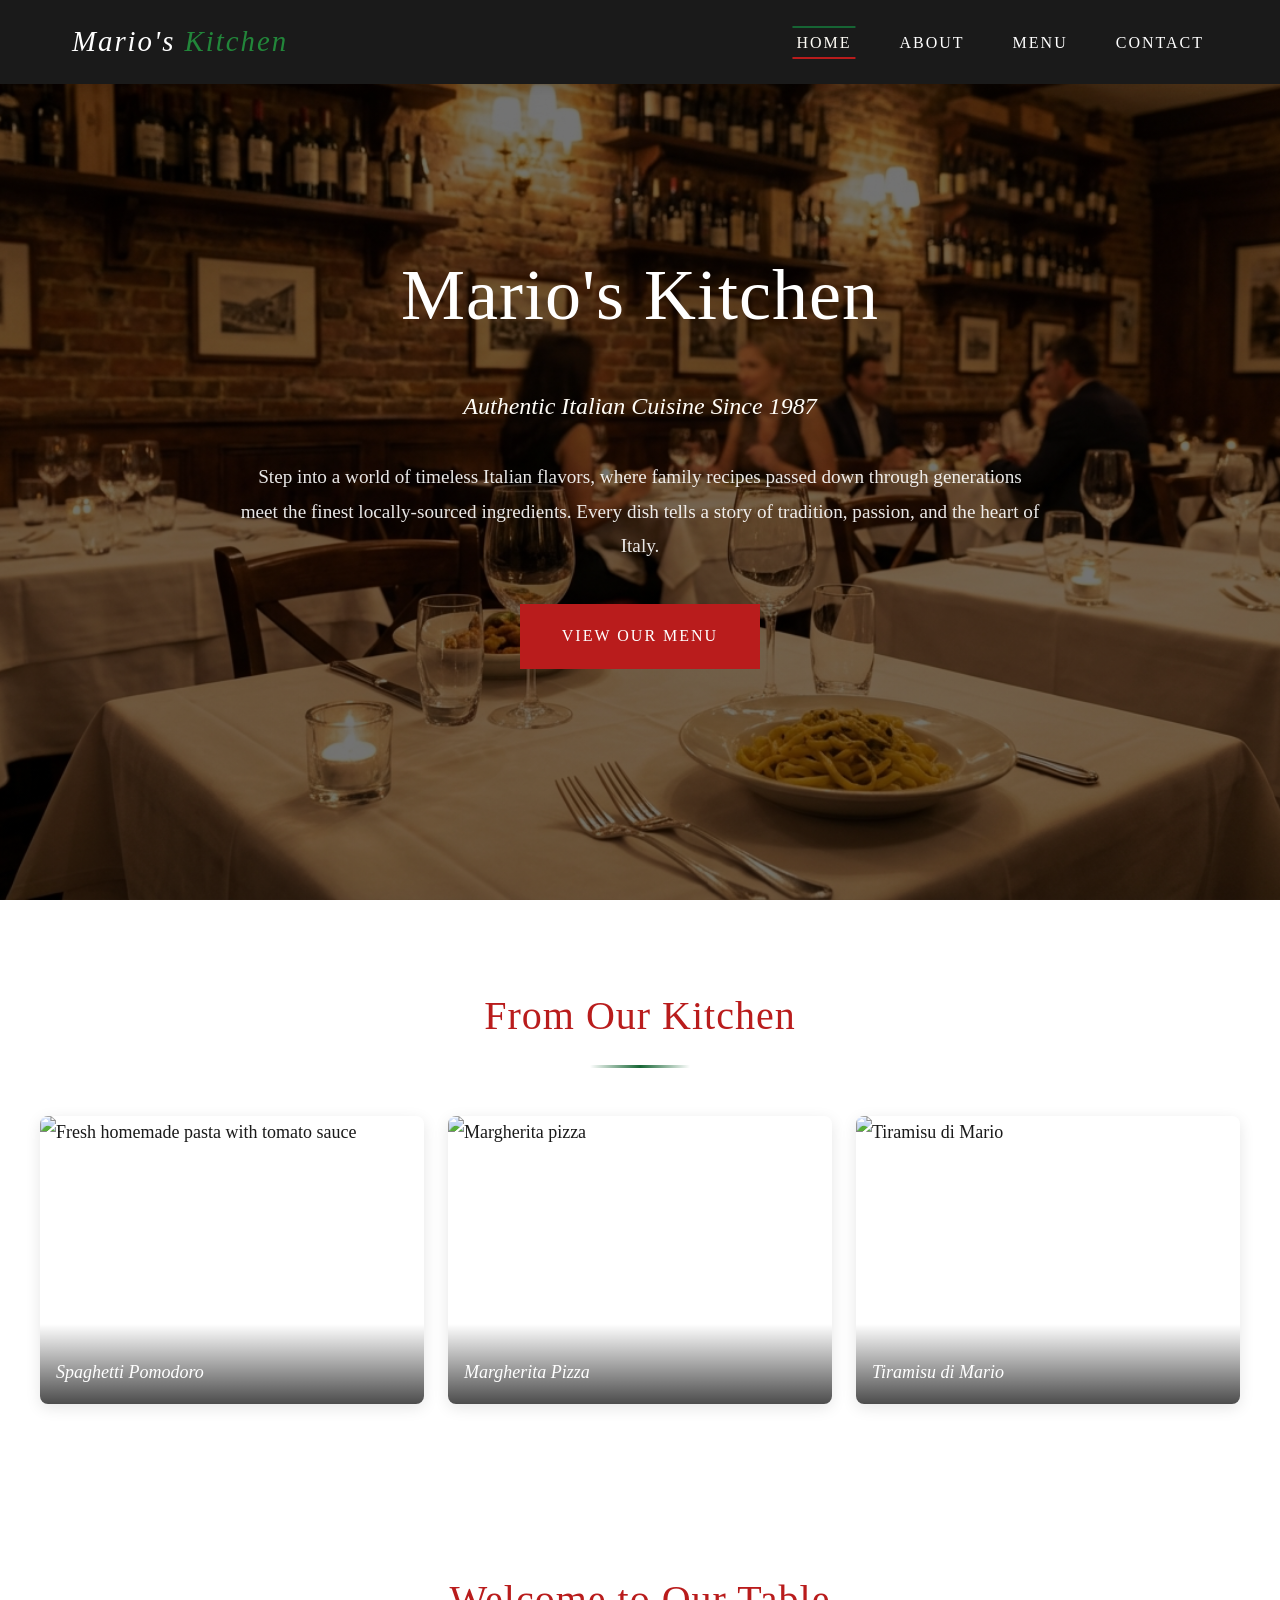
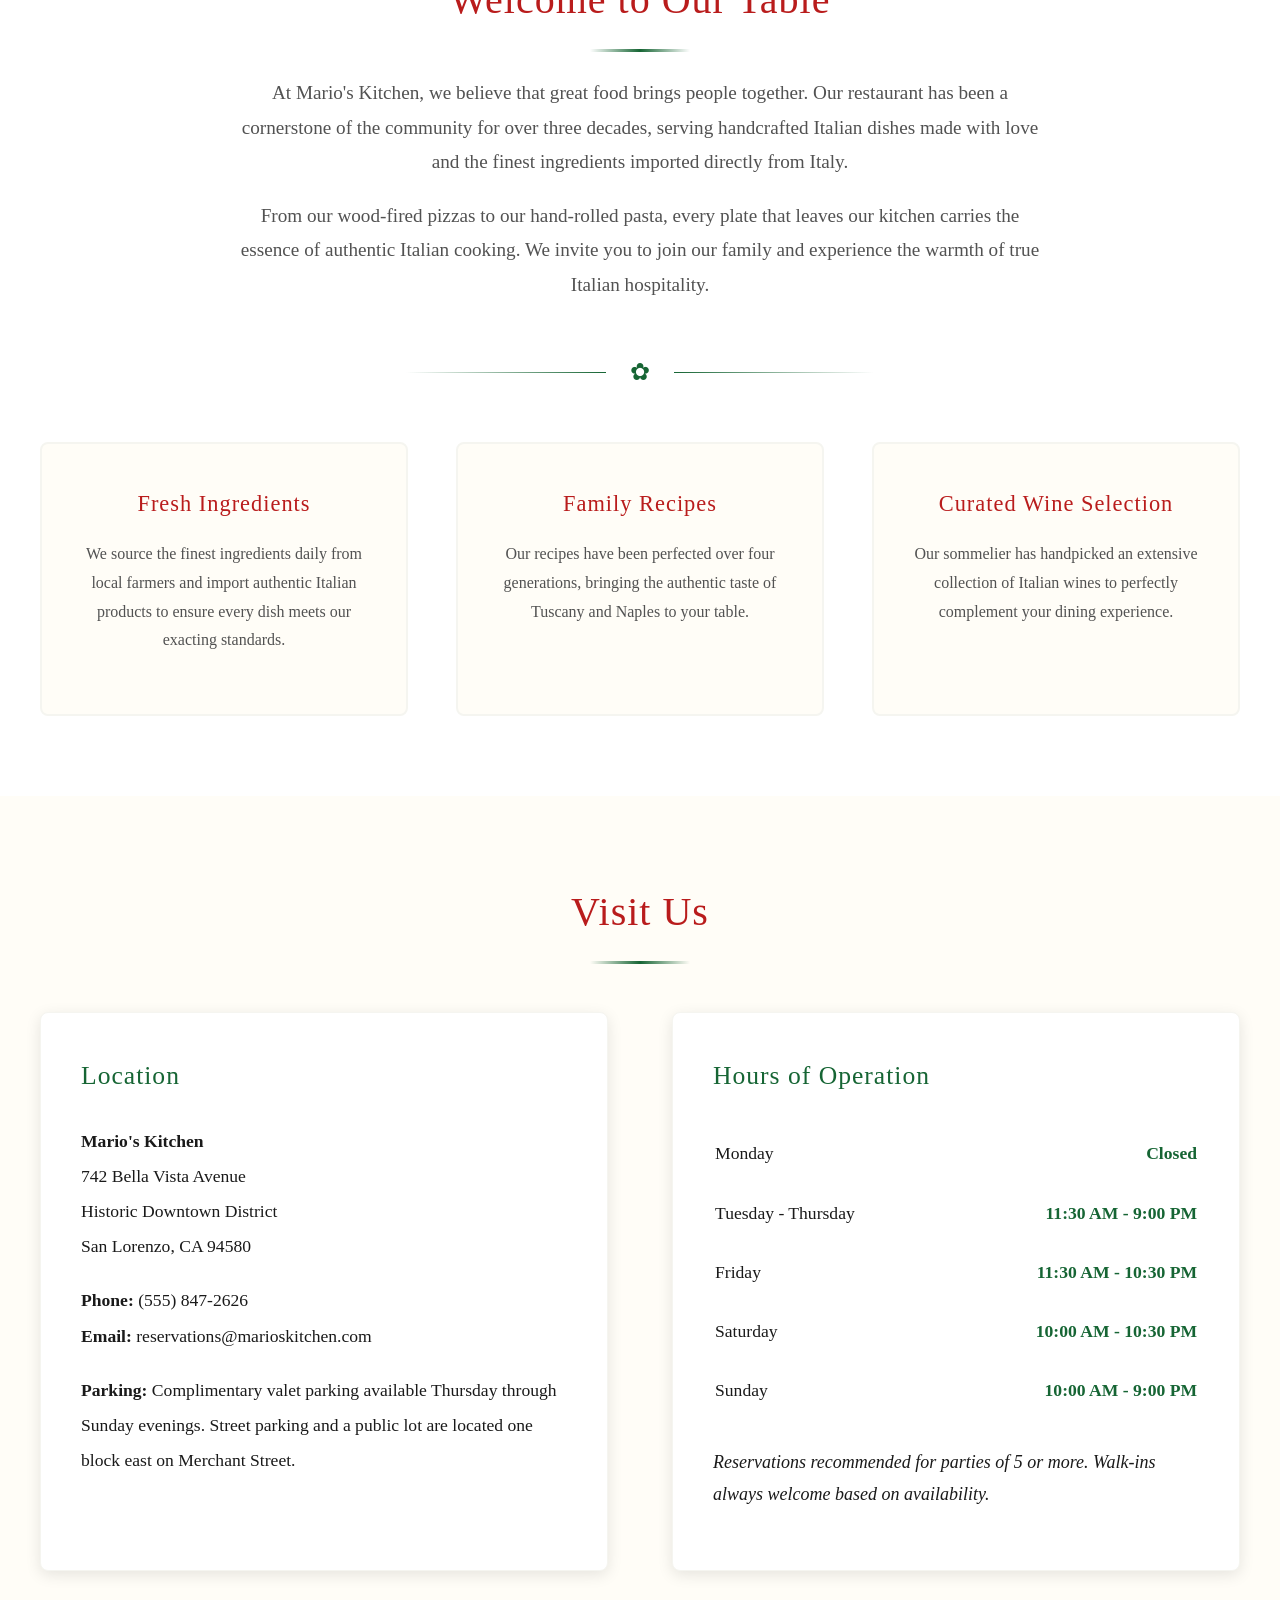
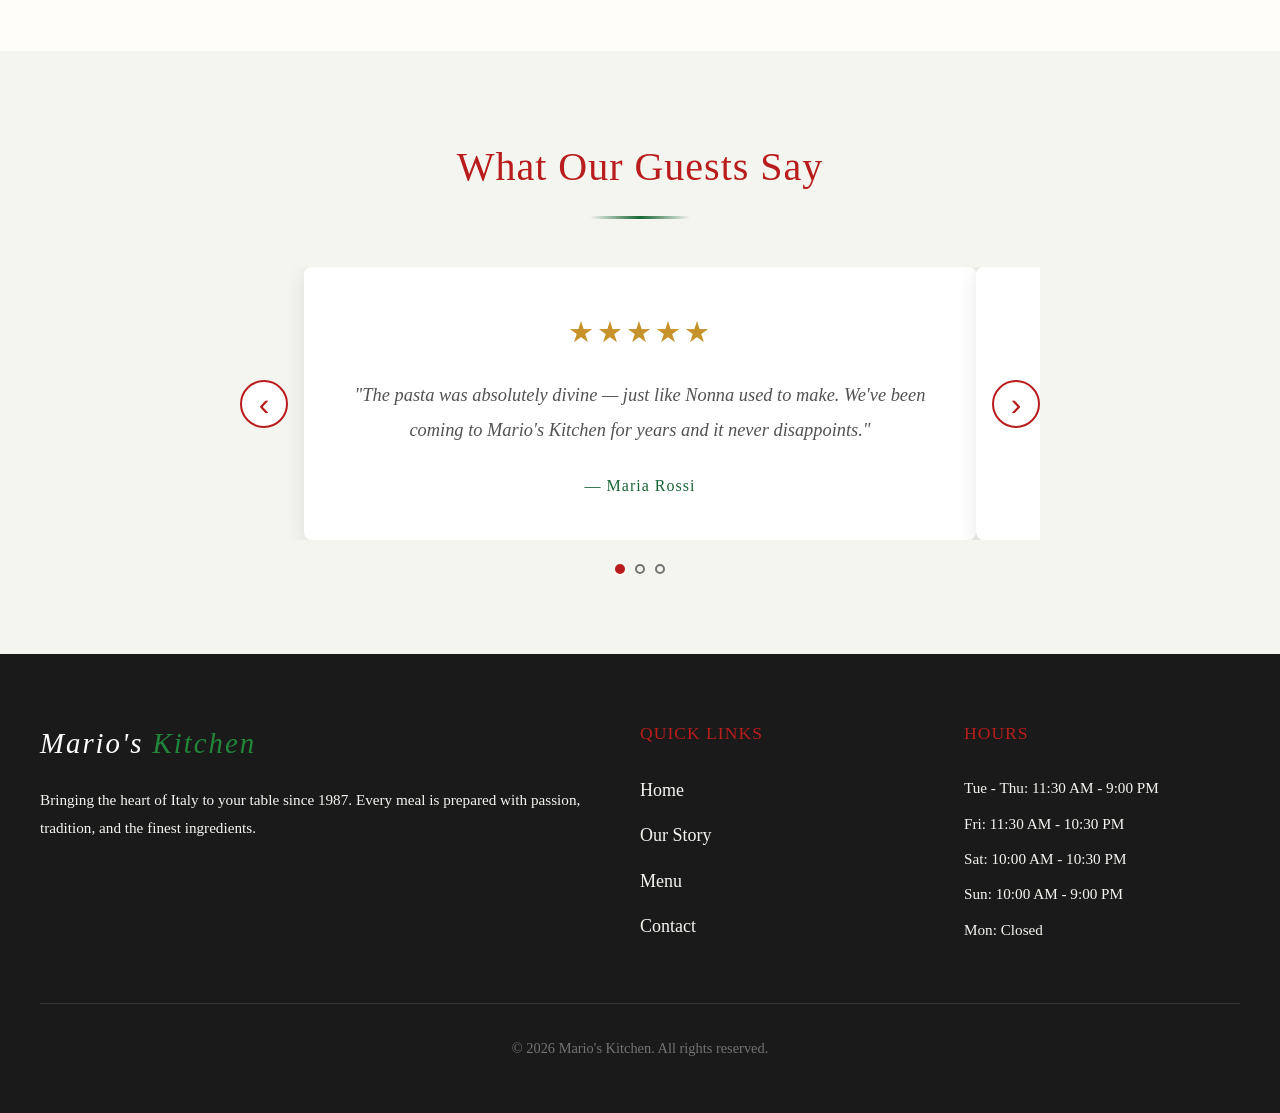
==== WeekThreeExerciseGeneratingImages-main/index.html @ 97a9eaee "Step 6: Auto-play carousel with pause on hover Adds a 5-second setInterval that advances the carouse" ====
<!DOCTYPE html>
<html lang="en">
<head>
    <meta charset="UTF-8">
    <meta name="viewport" content="width=device-width, initial-scale=1.0">
    <title>Mario's Kitchen | Traditional Italian Restaurant</title>
    <link rel="stylesheet" href="styles.css">
</head>
<body>
    <header>
        <nav>
            <a href="index.html" class="logo">Mario's <span>Kitchen</span></a>
            <ul class="nav-links">
                <li><a href="index.html" class="active">Home</a></li>
                <li><a href="about.html">About</a></li>
                <li><a href="menu.html">Menu</a></li>
                <li><a href="contact.html">Contact</a></li>
            </ul>
            <button class="mobile-menu-btn" aria-label="Toggle menu">
                <span></span>
                <span></span>
                <span></span>
            </button>
        </nav>
    </header>

    <main>
        <section class="hero">
            <div class="hero-content">
                <h1>Mario's Kitchen</h1>
                <p class="tagline">Authentic Italian Cuisine Since 1987</p>
                <p>Step into a world of timeless Italian flavors, where family recipes passed down through generations meet the finest locally-sourced ingredients. Every dish tells a story of tradition, passion, and the heart of Italy.</p>
                <a href="menu.html" class="btn">View Our Menu</a>
            </div>
        </section>

        <section class="food-gallery">
            <div class="container">
                <h2>From Our Kitchen</h2>
                <div class="gallery-grid">
                    <div class="gallery-item">
                        <img src="https://www.deliciousmagazine.co.uk/wp-content/uploads/2024/09/2024D117_ITALIANSEO_POMODORO_2_X-1-768x960.jpg" alt="Fresh homemade pasta with tomato sauce">
                        <div class="caption">Spaghetti Pomodoro</div>
                    </div>
                    <div class="gallery-item">
                        <img src="https://images.unsplash.com/photo-1574071318508-1cdbab80d002?w=600&h=450&fit=crop" alt="Margherita pizza">
                        <div class="caption">Margherita Pizza</div>
                    </div>
                    <div class="gallery-item">
                        <img src="https://bakewithzoha.com/wp-content/uploads/2025/06/tiramisu-featured.jpg" alt="Tiramisu di Mario">
                        <div class="caption">Tiramisu di Mario</div>
                    </div>
                </div>
            </div>
        </section>

        <section class="overview">
            <div class="container">
                <h2>Welcome to Our Table</h2>
                <div class="overview-content">
                    <p>At Mario's Kitchen, we believe that great food brings people together. Our restaurant has been a cornerstone of the community for over three decades, serving handcrafted Italian dishes made with love and the finest ingredients imported directly from Italy.</p>
                    <p>From our wood-fired pizzas to our hand-rolled pasta, every plate that leaves our kitchen carries the essence of authentic Italian cooking. We invite you to join our family and experience the warmth of true Italian hospitality.</p>
                </div>

                <div class="decorative-divider">
                    <span>&#10047;</span>
                </div>

                <div class="features">
                    <div class="feature">
                        <h3>Fresh Ingredients</h3>
                        <p>We source the finest ingredients daily from local farmers and import authentic Italian products to ensure every dish meets our exacting standards.</p>
                    </div>
                    <div class="feature">
                        <h3>Family Recipes</h3>
                        <p>Our recipes have been perfected over four generations, bringing the authentic taste of Tuscany and Naples to your table.</p>
                    </div>
                    <div class="feature">
                        <h3>Curated Wine Selection</h3>
                        <p>Our sommelier has handpicked an extensive collection of Italian wines to perfectly complement your dining experience.</p>
                    </div>
                </div>
            </div>
        </section>

        <section class="location-hours">
            <div class="container">
                <h2>Visit Us</h2>
                <div class="location-grid">
                    <div class="location-info">
                        <h3>Location</h3>
                        <p>
                            <strong>Mario's Kitchen</strong><br>
                            742 Bella Vista Avenue<br>
                            Historic Downtown District<br>
                            San Lorenzo, CA 94580
                        </p>
                        <p>
                            <strong>Phone:</strong> (555) 847-2626<br>
                            <strong>Email:</strong> reservations@marioskitchen.com
                        </p>
                        <p>
                            <strong>Parking:</strong> Complimentary valet parking available Thursday through Sunday evenings. Street parking and a public lot are located one block east on Merchant Street.
                        </p>
                    </div>
                    <div class="hours-info">
                        <h3>Hours of Operation</h3>
                        <table class="hours-table">
                            <tr>
                                <td>Monday</td>
                                <td>Closed</td>
                            </tr>
                            <tr>
                                <td>Tuesday - Thursday</td>
                                <td>11:30 AM - 9:00 PM</td>
                            </tr>
                            <tr>
                                <td>Friday</td>
                                <td>11:30 AM - 10:30 PM</td>
                            </tr>
                            <tr>
                                <td>Saturday</td>
                                <td>10:00 AM - 10:30 PM</td>
                            </tr>
                            <tr>
                                <td>Sunday</td>
                                <td>10:00 AM - 9:00 PM</td>
                            </tr>
                        </table>
                        <p style="margin-top: 1.5rem; font-style: italic;">Reservations recommended for parties of 5 or more. Walk-ins always welcome based on availability.</p>
                    </div>
                </div>
            </div>
        </section>

        <section class="customer-reviews">
            <div class="container">
                <h2>What Our Guests Say</h2>

                <div class="reviews-carousel">
                    <div class="carousel-stage">
                        <div class="carousel-track">
                            <div class="review-card">
                                <div class="review-stars" aria-label="5 out of 5 stars">★★★★★</div>
                                <blockquote class="review-text">"The pasta was absolutely divine — just like Nonna used to make. We've been coming to Mario's Kitchen for years and it never disappoints."</blockquote>
                                <p class="reviewer-name">— Maria Rossi</p>
                            </div>
                            <div class="review-card">
                                <div class="review-stars" aria-label="4 out of 5 stars">★★★★☆</div>
                                <blockquote class="review-text">"The wood-fired pizza is the best I've had outside of Naples. Crispy crust, fresh basil, and the sauce has just the right balance. We'll be back."</blockquote>
                                <p class="reviewer-name">— Giuseppe Ferraro</p>
                            </div>
                            <div class="review-card">
                                <div class="review-stars" aria-label="5 out of 5 stars">★★★★★</div>
                                <blockquote class="review-text">"From the warm bread to the tiramisu, every course was perfect. The staff treated us like family. This is what Italian dining should feel like."</blockquote>
                                <p class="reviewer-name">— Elena Marchetti</p>
                            </div>
                        </div>
                        <button class="carousel-btn carousel-btn--prev" aria-label="Previous review">&#8249;</button>
                        <button class="carousel-btn carousel-btn--next" aria-label="Next review">&#8250;</button>
                    </div>
                    <div class="carousel-dots">
                        <button class="dot dot--active" aria-label="Go to review 1"></button>
                        <button class="dot" aria-label="Go to review 2"></button>
                        <button class="dot" aria-label="Go to review 3"></button>
                    </div>
                </div>

                <!-- Review submission form will go here (Steps 7–9) -->
                <div class="reviews-form-placeholder"></div>
            </div>
        </section>
    </main>

    <footer>
        <div class="footer-content">
            <div class="footer-brand">
                <span class="logo">Mario's <span>Kitchen</span></span>
                <p>Bringing the heart of Italy to your table since 1987. Every meal is prepared with passion, tradition, and the finest ingredients.</p>
            </div>
            <div class="footer-links">
                <h4>Quick Links</h4>
                <ul>
                    <li><a href="index.html">Home</a></li>
                    <li><a href="about.html">Our Story</a></li>
                    <li><a href="menu.html">Menu</a></li>
                    <li><a href="contact.html">Contact</a></li>
                </ul>
            </div>
            <div class="footer-hours">
                <h4>Hours</h4>
                <p>Tue - Thu: 11:30 AM - 9:00 PM</p>
                <p>Fri: 11:30 AM - 10:30 PM</p>
                <p>Sat: 10:00 AM - 10:30 PM</p>
                <p>Sun: 10:00 AM - 9:00 PM</p>
                <p>Mon: Closed</p>
            </div>
        </div>
        <div class="footer-bottom">
            <p>&copy; 2026 Mario's Kitchen. All rights reserved.</p>
        </div>
    </footer>

    <script>
        document.querySelector('.mobile-menu-btn').addEventListener('click', function() {
            document.querySelector('.nav-links').classList.toggle('active');
        });

        // Carousel
        (function () {
            const track = document.querySelector('.carousel-track');
            const cards = track.querySelectorAll('.review-card');
            const dots  = document.querySelectorAll('.carousel-dots .dot');
            const total = cards.length;
            let current = 0;

            function goTo(index) {
                current = (index + total) % total;
                track.style.transform = `translateX(-${current * 100}%)`;
                dots.forEach(function (dot, i) {
                    dot.classList.toggle('dot--active', i === current);
                });
            }

            document.querySelector('.carousel-btn--prev').addEventListener('click', function () {
                goTo(current - 1);
            });

            document.querySelector('.carousel-btn--next').addEventListener('click', function () {
                goTo(current + 1);
            });

            dots.forEach(function (dot, i) {
                dot.addEventListener('click', function () { goTo(i); });
            });

            // Auto-play
            var INTERVAL_MS = 5000;
            var timer = setInterval(function () { goTo(current + 1); }, INTERVAL_MS);

            var stage = document.querySelector('.reviews-carousel');
            stage.addEventListener('mouseenter', function () {
                clearInterval(timer);
            });
            stage.addEventListener('mouseleave', function () {
                timer = setInterval(function () { goTo(current + 1); }, INTERVAL_MS);
            });
        }());
    </script>
</body>
</html>
---- WeekThreeExerciseGeneratingImages-main/styles.css ----
/* Mario's Kitchen - Classical Italian Restaurant Styles */

/* CSS Reset and Base Styles */
*, *::before, *::after {
    box-sizing: border-box;
    margin: 0;
    padding: 0;
}

:root {
    --red: #B91C1C;
    --red-dark: #991B1B;
    --green: #166534;
    --green-light: #22863a;
    --black: #1a1a1a;
    --white: #FFFFFF;
    --cream: #FFFDF7;
    --cream-dark: #F5F5F0;
    --gray: #525252;
    --gray-light: #737373;
    --shadow: rgba(0, 0, 0, 0.1);
}

html {
    scroll-behavior: smooth;
}

body {
    font-family: 'Georgia', 'Times New Roman', serif;
    background-color: var(--cream);
    color: var(--black);
    line-height: 1.8;
    font-size: 18px;
}

/* Typography */
h1, h2, h3, h4 {
    font-family: 'Palatino Linotype', 'Book Antiqua', Palatino, serif;
    color: var(--red);
    font-weight: normal;
    letter-spacing: 1px;
}

h1 {
    font-size: 3.5rem;
    margin-bottom: 1rem;
}

h2 {
    font-size: 2.5rem;
    margin-bottom: 1.5rem;
    text-align: center;
    position: relative;
    padding-bottom: 1rem;
}

h2::after {
    content: '';
    position: absolute;
    bottom: 0;
    left: 50%;
    transform: translateX(-50%);
    width: 100px;
    height: 3px;
    background: linear-gradient(90deg, transparent, var(--green), transparent);
}

h3 {
    font-size: 1.8rem;
    margin-bottom: 1rem;
    color: var(--green);
}

p {
    margin-bottom: 1.2rem;
}

a {
    color: var(--red);
    text-decoration: none;
    transition: color 0.3s ease;
}

a:hover {
    color: var(--green);
}

/* Navigation */
header {
    background: var(--black);
    padding: 0;
    position: fixed;
    width: 100%;
    top: 0;
    z-index: 1000;
    box-shadow: 0 2px 15px var(--shadow);
}

nav {
    max-width: 1200px;
    margin: 0 auto;
    display: flex;
    justify-content: space-between;
    align-items: center;
    padding: 1rem 2rem;
}

.logo {
    font-family: 'Palatino Linotype', 'Book Antiqua', Palatino, serif;
    font-size: 1.8rem;
    color: var(--white);
    font-style: italic;
    letter-spacing: 2px;
    transition: color 0.3s ease;
}

.logo span {
    color: var(--green-light);
    transition: color 0.3s ease;
}

.logo:hover,
.logo:hover span {
    color: var(--red);
}

.nav-links {
    display: flex;
    list-style: none;
    gap: 2.5rem;
}

.nav-links a {
    color: var(--white);
    font-size: 1rem;
    text-transform: uppercase;
    letter-spacing: 2px;
    padding: 0.5rem 0.25rem;
    position: relative;
    transition: color 0.3s ease, transform 0.3s ease, letter-spacing 0.3s ease;
}

.nav-links a::before {
    content: '';
    position: absolute;
    top: 0;
    left: 50%;
    transform: translateX(-50%);
    width: 0;
    height: 2px;
    background-color: var(--green);
    transition: width 0.3s ease;
}

.nav-links a::after {
    content: '';
    position: absolute;
    bottom: 0;
    left: 50%;
    transform: translateX(-50%);
    width: 0;
    height: 2px;
    background-color: var(--red);
    transition: width 0.3s ease;
}

.nav-links a:hover::before,
.nav-links a.active::before {
    width: 100%;
}

.nav-links a:hover::after,
.nav-links a.active::after {
    width: 100%;
}

.nav-links a:hover {
    color: var(--cream);
    transform: translateY(-2px);
    letter-spacing: 3px;
}

.nav-links a.active {
    color: var(--cream);
}

/* Mobile Navigation */
.mobile-menu-btn {
    display: none;
    background: none;
    border: none;
    cursor: pointer;
    padding: 0.5rem;
}

.mobile-menu-btn span {
    display: block;
    width: 25px;
    height: 3px;
    background-color: var(--white);
    margin: 5px 0;
    transition: 0.3s;
}

/* Hero Section */
.hero {
    height: 100vh;
    min-height: 600px;
    background: linear-gradient(rgba(0, 0, 0, 0.55), rgba(0, 0, 0, 0.55)), url('images/hero-banner.png') center/cover no-repeat;
    display: flex;
    align-items: center;
    justify-content: center;
    text-align: center;
    color: #fff;
    padding: 0 2rem;
    margin-top: 0;
}

.hero-content {
    max-width: 800px;
}

.hero h1 {
    color: #fff;
    font-size: 4.5rem;
    margin-bottom: 1.5rem;
}

.hero .tagline {
    font-size: 1.5rem;
    font-style: italic;
    color: var(--cream);
    margin-bottom: 2rem;
}

.hero p {
    font-size: 1.2rem;
    margin-bottom: 2.5rem;
    color: rgba(255, 255, 255, 0.9);
}

/* Page Header (for non-home pages) */
.page-header {
    background: var(--cream);
    padding: 10rem 2rem 5rem;
    text-align: center;
    color: var(--black);
    border-bottom: 3px solid var(--cream-dark);
}

.page-header h1 {
    color: var(--red);
    font-size: 3.5rem;
    margin-bottom: 1rem;
}

.page-header p {
    font-size: 1.3rem;
    font-style: italic;
    color: var(--green);
}

/* Buttons */
.btn {
    display: inline-block;
    padding: 1rem 2.5rem;
    font-family: 'Georgia', serif;
    font-size: 1rem;
    text-transform: uppercase;
    letter-spacing: 2px;
    border: 2px solid var(--red);
    background-color: var(--red);
    color: var(--white);
    cursor: pointer;
    transition: all 0.3s ease;
}

.btn:hover {
    background-color: var(--red-dark);
    border-color: var(--red-dark);
    color: var(--white);
}

.btn-outline {
    background-color: transparent;
    color: var(--white);
    border-color: var(--white);
}

.btn-outline:hover {
    background-color: var(--white);
    color: var(--black);
}

/* Sections */
section {
    padding: 5rem 2rem;
}

.container {
    max-width: 1200px;
    margin: 0 auto;
}

/* Overview Section */
.overview {
    background-color: var(--white);
    text-align: center;
}

.overview-content {
    max-width: 800px;
    margin: 0 auto;
}

.overview p {
    font-size: 1.2rem;
    color: var(--gray);
}

.decorative-divider {
    display: flex;
    align-items: center;
    justify-content: center;
    margin: 3rem 0;
}

.decorative-divider::before,
.decorative-divider::after {
    content: '';
    flex: 1;
    max-width: 200px;
    height: 1px;
    background: linear-gradient(90deg, transparent, var(--green));
}

.decorative-divider::after {
    background: linear-gradient(90deg, var(--green), transparent);
}

.decorative-divider span {
    padding: 0 1.5rem;
    color: var(--green);
    font-size: 1.5rem;
}

/* Features Grid */
.features {
    display: grid;
    grid-template-columns: repeat(3, 1fr);
    gap: 3rem;
    margin-top: 3rem;
}

.feature {
    text-align: center;
    padding: 2.5rem 2rem;
    background: var(--cream);
    border-radius: 8px;
    border: 2px solid var(--cream-dark);
}

.feature h3 {
    margin-bottom: 1rem;
    font-size: 1.4rem;
    color: var(--red);
}

.feature p {
    color: var(--gray);
    font-size: 1rem;
}

/* Location & Hours Section */
.location-hours {
    background: var(--cream);
    color: var(--black);
}

.location-hours h2 {
    color: var(--red);
}

.location-hours h2::after {
    background: linear-gradient(90deg, transparent, var(--green), transparent);
}

.location-grid {
    display: grid;
    grid-template-columns: 1fr 1fr;
    gap: 4rem;
    margin-top: 3rem;
}

.location-info, .hours-info {
    background: var(--white);
    padding: 2.5rem;
    border-radius: 8px;
    color: var(--black);
    border: 1px solid var(--cream-dark);
    box-shadow: 0 4px 15px var(--shadow);
}

.location-info h3, .hours-info h3 {
    color: var(--green);
    margin-bottom: 1.5rem;
    font-size: 1.6rem;
}

.location-info p {
    font-size: 1.1rem;
    line-height: 2;
    color: var(--black);
}

.hours-table {
    width: 100%;
}

.hours-table tr {
    border-bottom: 1px solid var(--cream-dark);
}

.hours-table td {
    padding: 0.8rem 0;
    font-size: 1.1rem;
    color: var(--black);
}

.hours-table td:last-child {
    text-align: right;
    color: var(--green);
    font-weight: bold;
}

/* Customer Reviews Section */
.customer-reviews {
    background-color: var(--cream-dark);
}

/* Review Card */
.review-card {
    background: var(--white);
    border-radius: 8px;
    box-shadow: 0 4px 20px var(--shadow);
    padding: 2.5rem 3rem;
    text-align: center;
    flex: 0 0 100%;
}

.review-stars {
    font-size: 1.8rem;
    color: #C8922A;
    letter-spacing: 3px;
    margin-bottom: 1.2rem;
}

.review-text {
    font-family: 'Georgia', serif;
    font-size: 1.15rem;
    font-style: italic;
    color: var(--gray);
    line-height: 1.9;
    margin: 0 0 1.5rem;
}

.reviewer-name {
    font-family: 'Palatino Linotype', 'Book Antiqua', Palatino, serif;
    font-size: 1rem;
    color: var(--green);
    letter-spacing: 1px;
    margin-bottom: 0;
}

/* Reviews Carousel */
.reviews-carousel {
    max-width: 800px;
    margin: 3rem auto 0;
}

.carousel-stage {
    position: relative;
    padding: 0 4rem;
    overflow: hidden;
}

.carousel-track {
    display: flex;
    transition: transform 0.4s ease;
}

.carousel-btn {
    position: absolute;
    top: 50%;
    transform: translateY(-50%);
    background: var(--white);
    border: 2px solid var(--red);
    color: var(--red);
    font-size: 2rem;
    width: 3rem;
    height: 3rem;
    border-radius: 50%;
    cursor: pointer;
    display: flex;
    align-items: center;
    justify-content: center;
    transition: background-color 0.3s ease, color 0.3s ease;
    padding: 0;
    line-height: 1;
}

.carousel-btn:hover {
    background-color: var(--red);
    color: var(--white);
}

.carousel-btn--prev { left: 0; }
.carousel-btn--next { right: 0; }

.carousel-dots {
    display: flex;
    justify-content: center;
    gap: 0.6rem;
    margin-top: 1.5rem;
}

.dot {
    appearance: none;
    -webkit-appearance: none;
    width: 10px;
    height: 10px;
    border-radius: 50%;
    background: var(--cream-dark);
    border: 2px solid var(--gray-light);
    cursor: pointer;
    transition: background-color 0.3s ease, border-color 0.3s ease;
    padding: 0;
}

.dot--active {
    background-color: var(--red);
    border-color: var(--red);
}

/* About Page Styles */
.story-section {
    background-color: var(--white);
}

.story-content {
    display: grid;
    grid-template-columns: 1fr 1fr;
    gap: 4rem;
    align-items: center;
}

.story-text p {
    font-size: 1.1rem;
    color: var(--gray);
    text-align: justify;
}

.story-text p:first-of-type::first-letter {
    font-size: 4rem;
    float: left;
    line-height: 1;
    padding-right: 0.5rem;
    color: var(--red);
    font-family: 'Palatino Linotype', serif;
}

.story-image {
    height: 400px;
    border-radius: 8px;
    overflow: hidden;
    box-shadow: 0 4px 20px var(--shadow);
}

.story-image img {
    width: 100%;
    height: 100%;
    object-fit: cover;
}

/* Values Section */
.values-section {
    background-color: var(--cream);
}

.values-grid {
    display: grid;
    grid-template-columns: repeat(3, 1fr);
    gap: 2.5rem;
    margin-top: 3rem;
}

.value-card {
    background: var(--white);
    padding: 2.5rem;
    text-align: center;
    border-radius: 8px;
    box-shadow: 0 5px 20px var(--shadow);
    transition: transform 0.3s ease;
}

.value-card:hover {
    transform: translateY(-10px);
}

.value-card h3 {
    color: var(--red);
    margin-bottom: 1rem;
}

.value-card p {
    color: var(--gray);
}

/* Menu Page Styles */
.menu-section {
    background-color: var(--white);
}

.menu-intro {
    text-align: center;
    max-width: 700px;
    margin: 0 auto 3rem;
    font-size: 1.1rem;
    color: var(--gray);
    font-style: italic;
}

.menu-category {
    margin-bottom: 4rem;
}

.menu-category h3 {
    text-align: center;
    color: var(--red);
    font-size: 2rem;
    margin-bottom: 2rem;
    text-transform: uppercase;
    letter-spacing: 3px;
}

.menu-items {
    max-width: 800px;
    margin: 0 auto;
}

.menu-item {
    display: flex;
    justify-content: space-between;
    align-items: baseline;
    padding: 1.2rem 0;
    border-bottom: 1px dotted #ccc;
}

.menu-item-details {
    flex: 1;
    padding-right: 1rem;
}

.menu-item-name {
    font-size: 1.2rem;
    color: var(--black);
    font-weight: bold;
    margin-bottom: 0.3rem;
}

.menu-item-description {
    font-size: 0.95rem;
    color: var(--gray-light);
    font-style: italic;
}

.menu-item-price {
    font-size: 1.2rem;
    color: var(--green);
    font-weight: bold;
    white-space: nowrap;
}

.menu-divider {
    text-align: center;
    padding: 3rem 0;
}

.menu-divider span {
    color: var(--red);
    font-size: 2rem;
}

/* Dinner Menu Special Styling */
.dinner-section {
    background-color: var(--cream);
}

/* Contact Page Styles */
.contact-section {
    background-color: var(--white);
}

.contact-grid {
    display: grid;
    grid-template-columns: 1fr 1fr;
    gap: 4rem;
}

.contact-info h3 {
    margin-bottom: 1.5rem;
}

.contact-details {
    margin-bottom: 2rem;
}

.contact-details p {
    font-size: 1.1rem;
    margin-bottom: 0.8rem;
    display: flex;
    align-items: center;
    gap: 0.8rem;
}

.contact-details strong {
    color: var(--green);
    min-width: 80px;
}

/* Contact Form */
.contact-form h3 {
    margin-bottom: 1.5rem;
}

.form-group {
    margin-bottom: 1.5rem;
}

.form-group label {
    display: block;
    margin-bottom: 0.5rem;
    color: var(--black);
    font-weight: bold;
    font-size: 0.95rem;
}

.form-group input,
.form-group textarea,
.form-group select {
    width: 100%;
    padding: 1rem;
    font-family: 'Georgia', serif;
    font-size: 1rem;
    border: 2px solid #ddd;
    border-radius: 4px;
    background-color: var(--cream);
    transition: border-color 0.3s ease;
}

.form-group input:focus,
.form-group textarea:focus,
.form-group select:focus {
    outline: none;
    border-color: var(--green);
}

.form-group textarea {
    min-height: 150px;
    resize: vertical;
}

.form-row {
    display: grid;
    grid-template-columns: 1fr 1fr;
    gap: 1.5rem;
}

/* Map Placeholder */
.map-placeholder {
    background: var(--cream-dark);
    height: 250px;
    border-radius: 8px;
    display: flex;
    align-items: center;
    justify-content: center;
    color: var(--gray);
    font-style: italic;
    margin-top: 2rem;
    border: 1px solid #ddd;
}

/* Restaurant Image */
.restaurant-image {
    margin-top: 2rem;
    border-radius: 8px;
    overflow: hidden;
    box-shadow: 0 4px 15px var(--shadow);
}

.restaurant-image img {
    width: 100%;
    height: auto;
    display: block;
}

/* Menu Hero Image */
.menu-hero {
    background: var(--white);
    padding: 2rem 2rem 0;
}

.menu-hero-image {
    border-radius: 8px;
    overflow: hidden;
    box-shadow: 0 4px 20px var(--shadow);
    max-width: 1000px;
    margin: 0 auto;
}

.menu-hero-image img {
    width: 100%;
    height: auto;
    display: block;
}

/* Footer */
footer {
    background: var(--black);
    color: var(--white);
    padding: 4rem 2rem 2rem;
}

.footer-content {
    max-width: 1200px;
    margin: 0 auto;
    display: grid;
    grid-template-columns: 2fr 1fr 1fr;
    gap: 3rem;
}

.footer-brand .logo {
    margin-bottom: 1rem;
    display: block;
}

.footer-brand p {
    color: var(--cream-dark);
    font-size: 0.95rem;
}

.footer-links h4,
.footer-hours h4 {
    color: var(--red);
    margin-bottom: 1.5rem;
    font-size: 1.1rem;
    text-transform: uppercase;
    letter-spacing: 1px;
}

.footer-links ul {
    list-style: none;
}

.footer-links li {
    margin-bottom: 0.8rem;
}

.footer-links a {
    color: var(--cream-dark);
    transition: color 0.3s ease, padding-left 0.3s ease;
    position: relative;
    display: inline-block;
}

.footer-links a::before {
    content: '';
    position: absolute;
    left: -15px;
    top: 50%;
    transform: translateY(-50%);
    width: 0;
    height: 2px;
    background-color: var(--red);
    transition: width 0.3s ease;
}

.footer-links a:hover {
    color: var(--white);
    padding-left: 20px;
}

.footer-links a:hover::before {
    width: 12px;
}

.footer-hours p {
    color: var(--cream-dark);
    font-size: 0.95rem;
    margin-bottom: 0.5rem;
}

.footer-bottom {
    max-width: 1200px;
    margin: 3rem auto 0;
    padding-top: 2rem;
    border-top: 1px solid #333;
    text-align: center;
    color: var(--gray-light);
    font-size: 0.9rem;
}

/* Responsive Design */
@media (max-width: 992px) {
    h1 {
        font-size: 2.8rem;
    }

    h2 {
        font-size: 2rem;
    }

    .hero h1 {
        font-size: 3.5rem;
    }

    .features {
        grid-template-columns: 1fr;
        gap: 2rem;
    }

    .location-grid {
        grid-template-columns: 1fr;
        gap: 2rem;
    }

    .story-content {
        grid-template-columns: 1fr;
        gap: 2rem;
    }

    .values-grid {
        grid-template-columns: 1fr;
    }

    .contact-grid {
        grid-template-columns: 1fr;
    }

    .footer-content {
        grid-template-columns: 1fr;
        text-align: center;
    }
}

@media (max-width: 768px) {
    .nav-links {
        display: none;
        position: absolute;
        top: 100%;
        left: 0;
        right: 0;
        background: var(--black);
        flex-direction: column;
        padding: 2rem;
        gap: 1.5rem;
        text-align: center;
    }

    .nav-links.active {
        display: flex;
    }

    .mobile-menu-btn {
        display: block;
    }

    .hero h1 {
        font-size: 2.5rem;
    }

    .hero .tagline {
        font-size: 1.2rem;
    }

    .page-header h1 {
        font-size: 2.5rem;
    }

    section {
        padding: 3rem 1.5rem;
    }

    .form-row {
        grid-template-columns: 1fr;
    }

    .menu-item {
        flex-direction: column;
        align-items: flex-start;
    }

    .menu-item-price {
        margin-top: 0.5rem;
    }
}

@media (max-width: 480px) {
    body {
        font-size: 16px;
    }

    .hero h1 {
        font-size: 2rem;
    }

    h2 {
        font-size: 1.6rem;
    }

    .btn {
        padding: 0.8rem 1.5rem;
        font-size: 0.9rem;
    }
}

/* Food Gallery */
.food-gallery {
    background: var(--white);
    padding: 5rem 2rem;
}

.gallery-grid {
    display: grid;
    grid-template-columns: repeat(3, 1fr);
    gap: 1.5rem;
    margin-top: 3rem;
}

.gallery-item {
    position: relative;
    border-radius: 8px;
    overflow: hidden;
    aspect-ratio: 4/3;
    box-shadow: 0 4px 15px var(--shadow);
}

.gallery-item img {
    width: 100%;
    height: 100%;
    object-fit: cover;
    transition: transform 0.3s ease;
}

.gallery-item:hover img {
    transform: scale(1.05);
}

.gallery-item .caption {
    position: absolute;
    bottom: 0;
    left: 0;
    right: 0;
    background: linear-gradient(transparent, rgba(0,0,0,0.7));
    color: var(--white);
    padding: 2rem 1rem 1rem;
    font-style: italic;
}

@media (max-width: 768px) {
    .gallery-grid {
        grid-template-columns: 1fr;
    }

    .carousel-stage {
        padding: 0 2.5rem;
    }

    .review-card {
        padding: 2rem 1.5rem;
    }

    .carousel-btn {
        width: 2.5rem;
        height: 2.5rem;
        font-size: 1.6rem;
    }
}
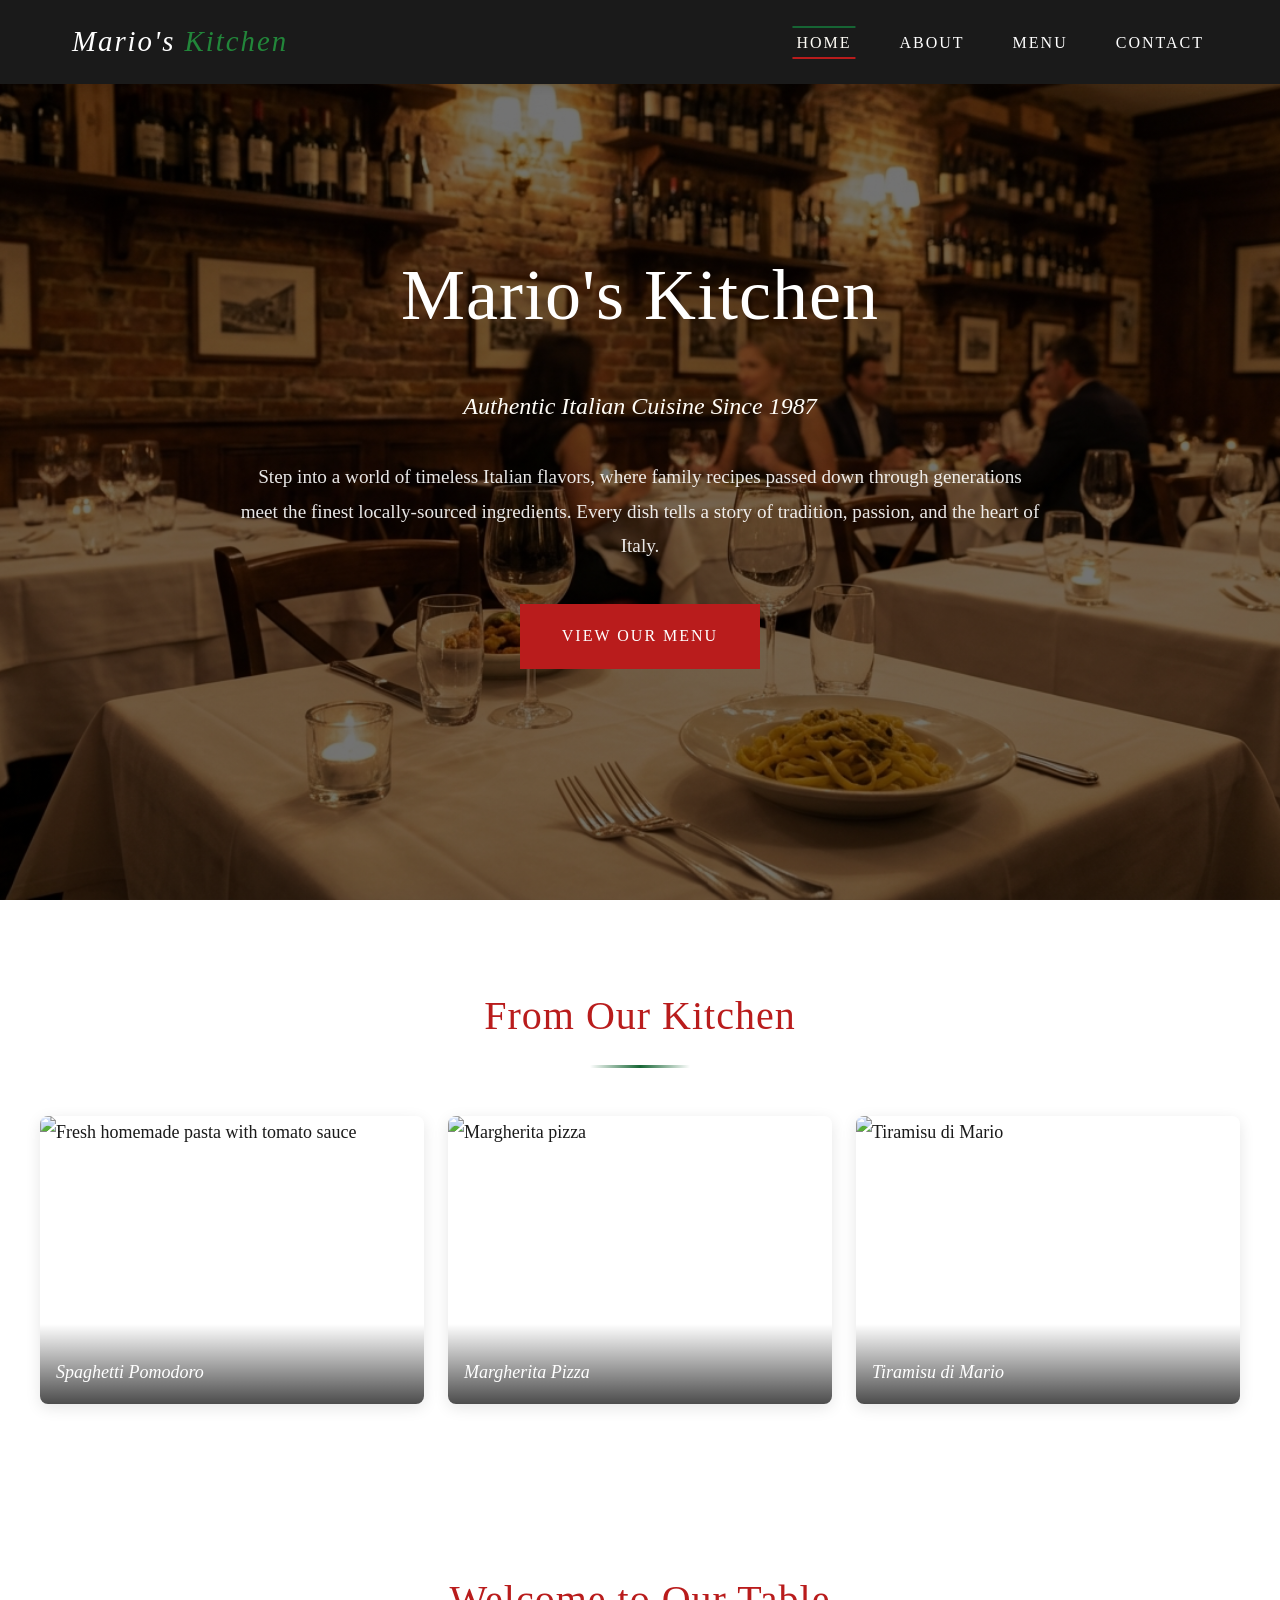
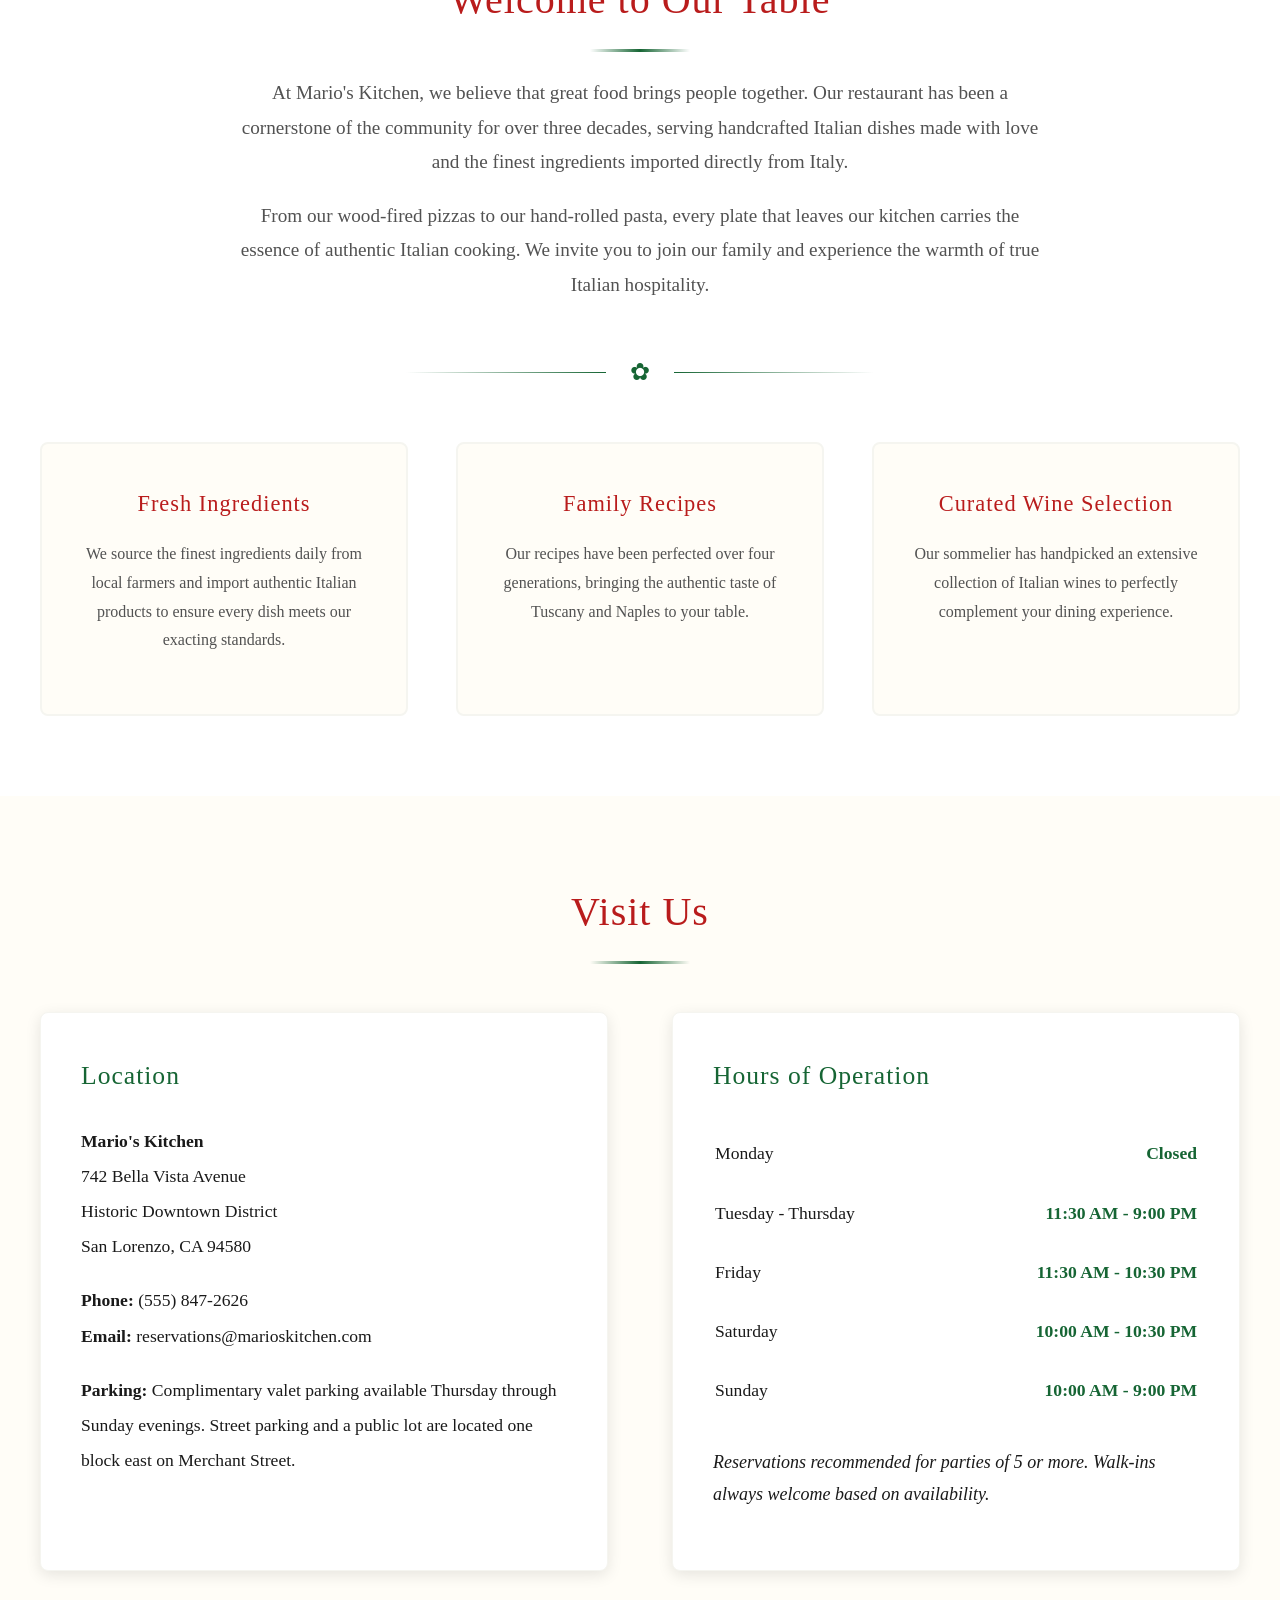
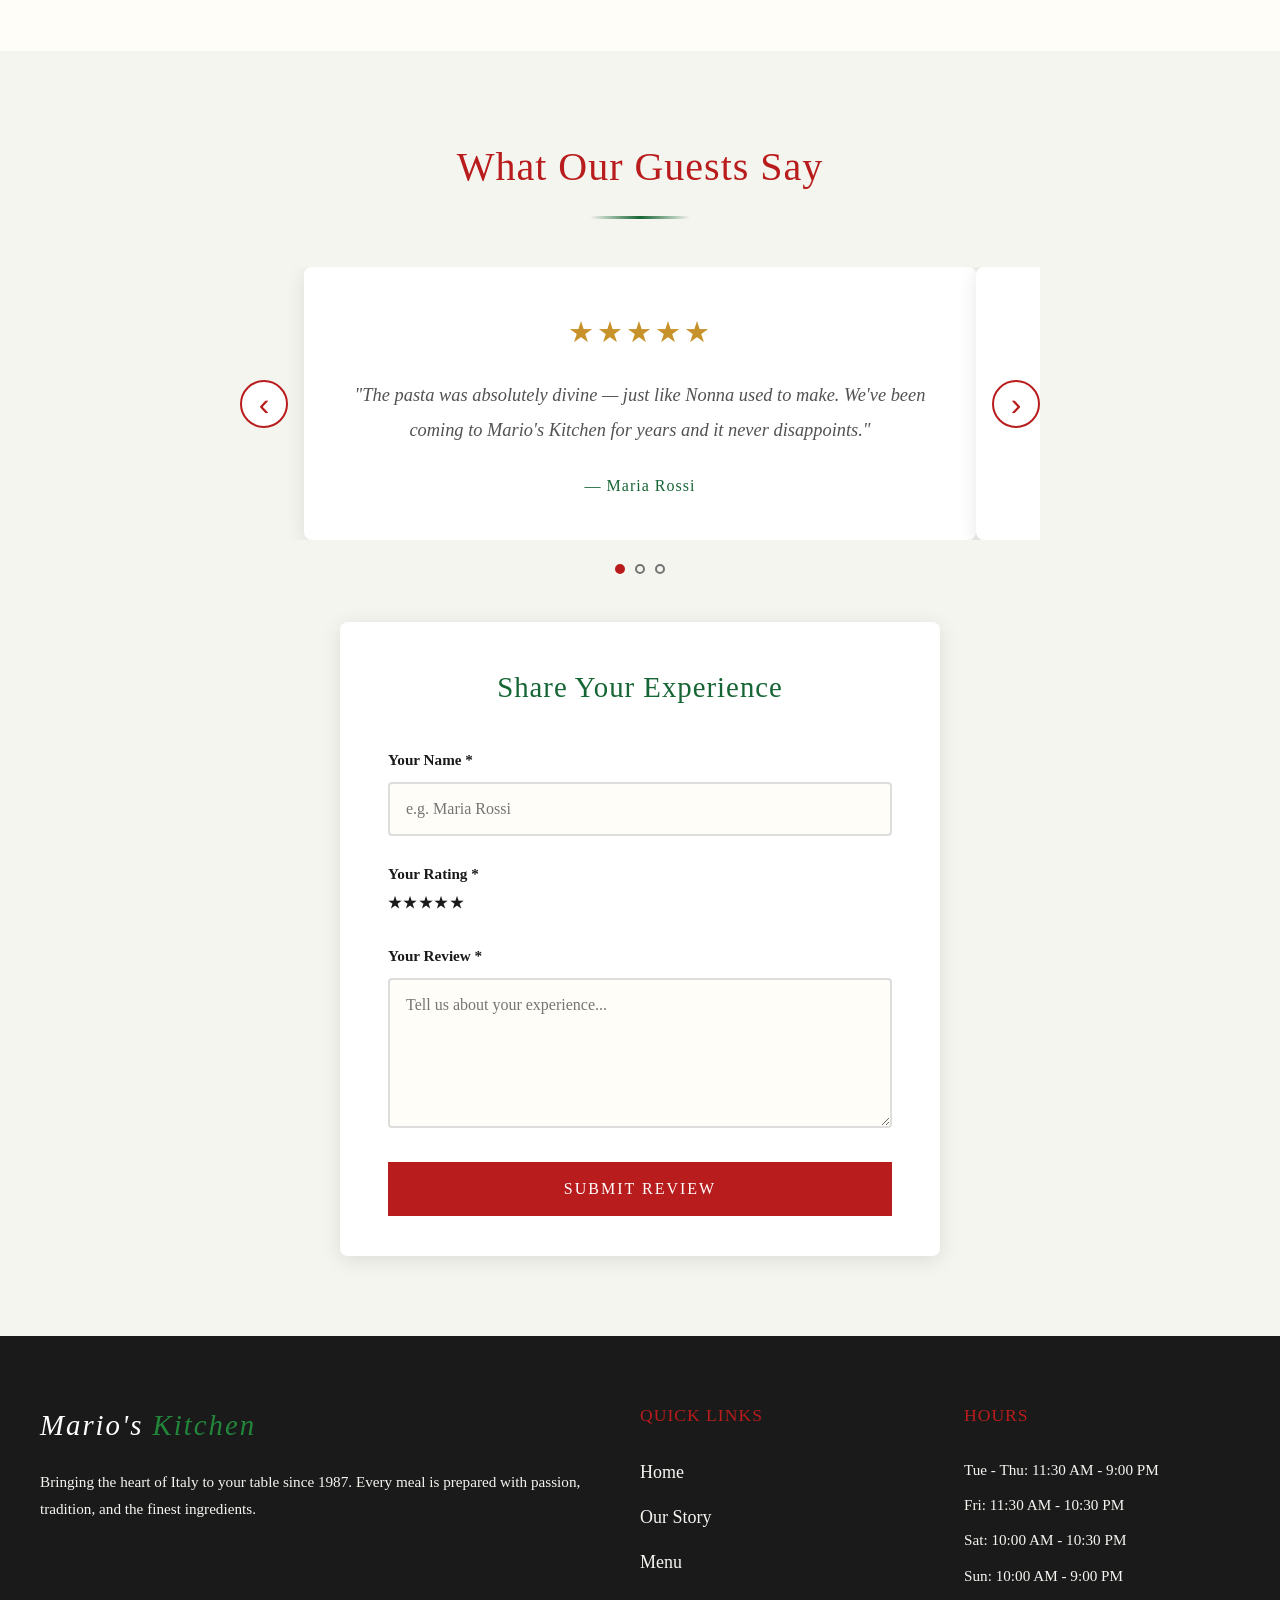
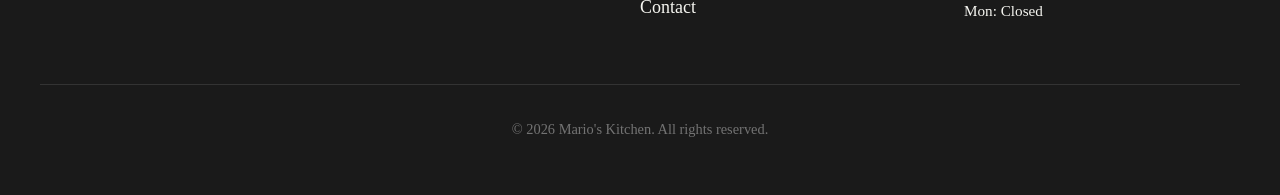
==== commit 4e096b23: "Step 7: Review submission form (HTML + CSS) Replaces the placeholder div with a styled form containi" ====
--- a/WeekThreeExerciseGeneratingImages-main/index.html
+++ b/WeekThreeExerciseGeneratingImages-main/index.html
@@ -166,8 +166,39 @@
                     </div>
                 </div>
 
-                <!-- Review submission form will go here (Steps 7–9) -->
-                <div class="reviews-form-placeholder"></div>
+                <!-- Review submission form -->
+                <div class="review-form-wrapper">
+                    <h3>Share Your Experience</h3>
+                    <form id="reviewForm" novalidate>
+                        <div class="form-group">
+                            <label for="reviewerNameInput">Your Name *</label>
+                            <input type="text" id="reviewerNameInput" name="reviewerName" required placeholder="e.g. Maria Rossi">
+                        </div>
+
+                        <div class="form-group">
+                            <label>Your Rating *</label>
+                            <div class="star-rating" role="radiogroup" aria-label="Star rating">
+                                <input type="radio" id="star5" name="rating" value="5">
+                                <label for="star5" aria-label="5 stars">★</label>
+                                <input type="radio" id="star4" name="rating" value="4">
+                                <label for="star4" aria-label="4 stars">★</label>
+                                <input type="radio" id="star3" name="rating" value="3">
+                                <label for="star3" aria-label="3 stars">★</label>
+                                <input type="radio" id="star2" name="rating" value="2">
+                                <label for="star2" aria-label="2 stars">★</label>
+                                <input type="radio" id="star1" name="rating" value="1">
+                                <label for="star1" aria-label="1 star">★</label>
+                            </div>
+                        </div>
+
+                        <div class="form-group">
+                            <label for="reviewTextInput">Your Review *</label>
+                            <textarea id="reviewTextInput" name="reviewText" rows="4" required placeholder="Tell us about your experience..."></textarea>
+                        </div>
+
+                        <button type="submit" class="btn">Submit Review</button>
+                    </form>
+                </div>
             </div>
         </section>
     </main>
@@ -222,29 +253,36 @@
                 });
             }
 
+            // Auto-play — always clear before setting to prevent double intervals
+            const INTERVAL_MS = 5000;
+            let timer;
+            function startTimer() {
+                clearInterval(timer);
+                timer = setInterval(function () { goTo(current + 1); }, INTERVAL_MS);
+            }
+
             document.querySelector('.carousel-btn--prev').addEventListener('click', function () {
                 goTo(current - 1);
+                startTimer(); // reset countdown after manual navigation
             });
 
             document.querySelector('.carousel-btn--next').addEventListener('click', function () {
                 goTo(current + 1);
+                startTimer(); // reset countdown after manual navigation
             });
 
             dots.forEach(function (dot, i) {
-                dot.addEventListener('click', function () { goTo(i); });
+                dot.addEventListener('click', function () {
+                    goTo(i);
+                    startTimer(); // reset countdown after manual navigation
+                });
             });
 
-            // Auto-play
-            var INTERVAL_MS = 5000;
-            var timer = setInterval(function () { goTo(current + 1); }, INTERVAL_MS);
-
-            var stage = document.querySelector('.reviews-carousel');
-            stage.addEventListener('mouseenter', function () {
-                clearInterval(timer);
-            });
-            stage.addEventListener('mouseleave', function () {
-                timer = setInterval(function () { goTo(current + 1); }, INTERVAL_MS);
-            });
+            const stage = document.querySelector('.reviews-carousel');
+            stage.addEventListener('mouseenter', function () { clearInterval(timer); });
+            stage.addEventListener('mouseleave', function () { startTimer(); });
+
+            startTimer(); // begin auto-play
         }());
     </script>
 </body>
--- a/WeekThreeExerciseGeneratingImages-main/styles.css
+++ b/WeekThreeExerciseGeneratingImages-main/styles.css
@@ -542,6 +542,55 @@
     border-color: var(--red);
 }
 
+/* Review Submission Form */
+.review-form-wrapper {
+    max-width: 600px;
+    margin: 3rem auto 0;
+    background: var(--white);
+    border-radius: 8px;
+    padding: 2.5rem 3rem;
+    box-shadow: 0 4px 20px var(--shadow);
+}
+
+.review-form-wrapper h3 {
+    text-align: center;
+    margin-bottom: 2rem;
+}
+
+.review-form-wrapper .btn {
+    display: block;
+    width: 100%;
+    text-align: center;
+    margin-top: 0.5rem;
+}
+
+/* Star Rating Widget */
+.star-rating {
+    display: flex;
+    flex-direction: row-reverse;
+    justify-content: flex-end;
+    gap: 0.15rem;
+    margin-top: 0.4rem;
+}
+
+.star-rating input[type="radio"] {
+    display: none;
+}
+
+.star-rating label {
+    font-size: 2.2rem;
+    color: #D1D5DB;
+    cursor: pointer;
+    transition: color 0.15s ease;
+    line-height: 1;
+}
+
+/* Highlight the checked star and every lower-value star after it in the
+   reversed DOM (which are the visually left-hand stars) */
+.star-rating input[type="radio"]:checked ~ label {
+    color: #C8922A;
+}
+
 /* About Page Styles */
 .story-section {
     background-color: var(--white);
@@ -1085,4 +1134,8 @@
         height: 2.5rem;
         font-size: 1.6rem;
     }
-}
+
+    .review-form-wrapper {
+        padding: 2rem 1.5rem;
+    }
+}
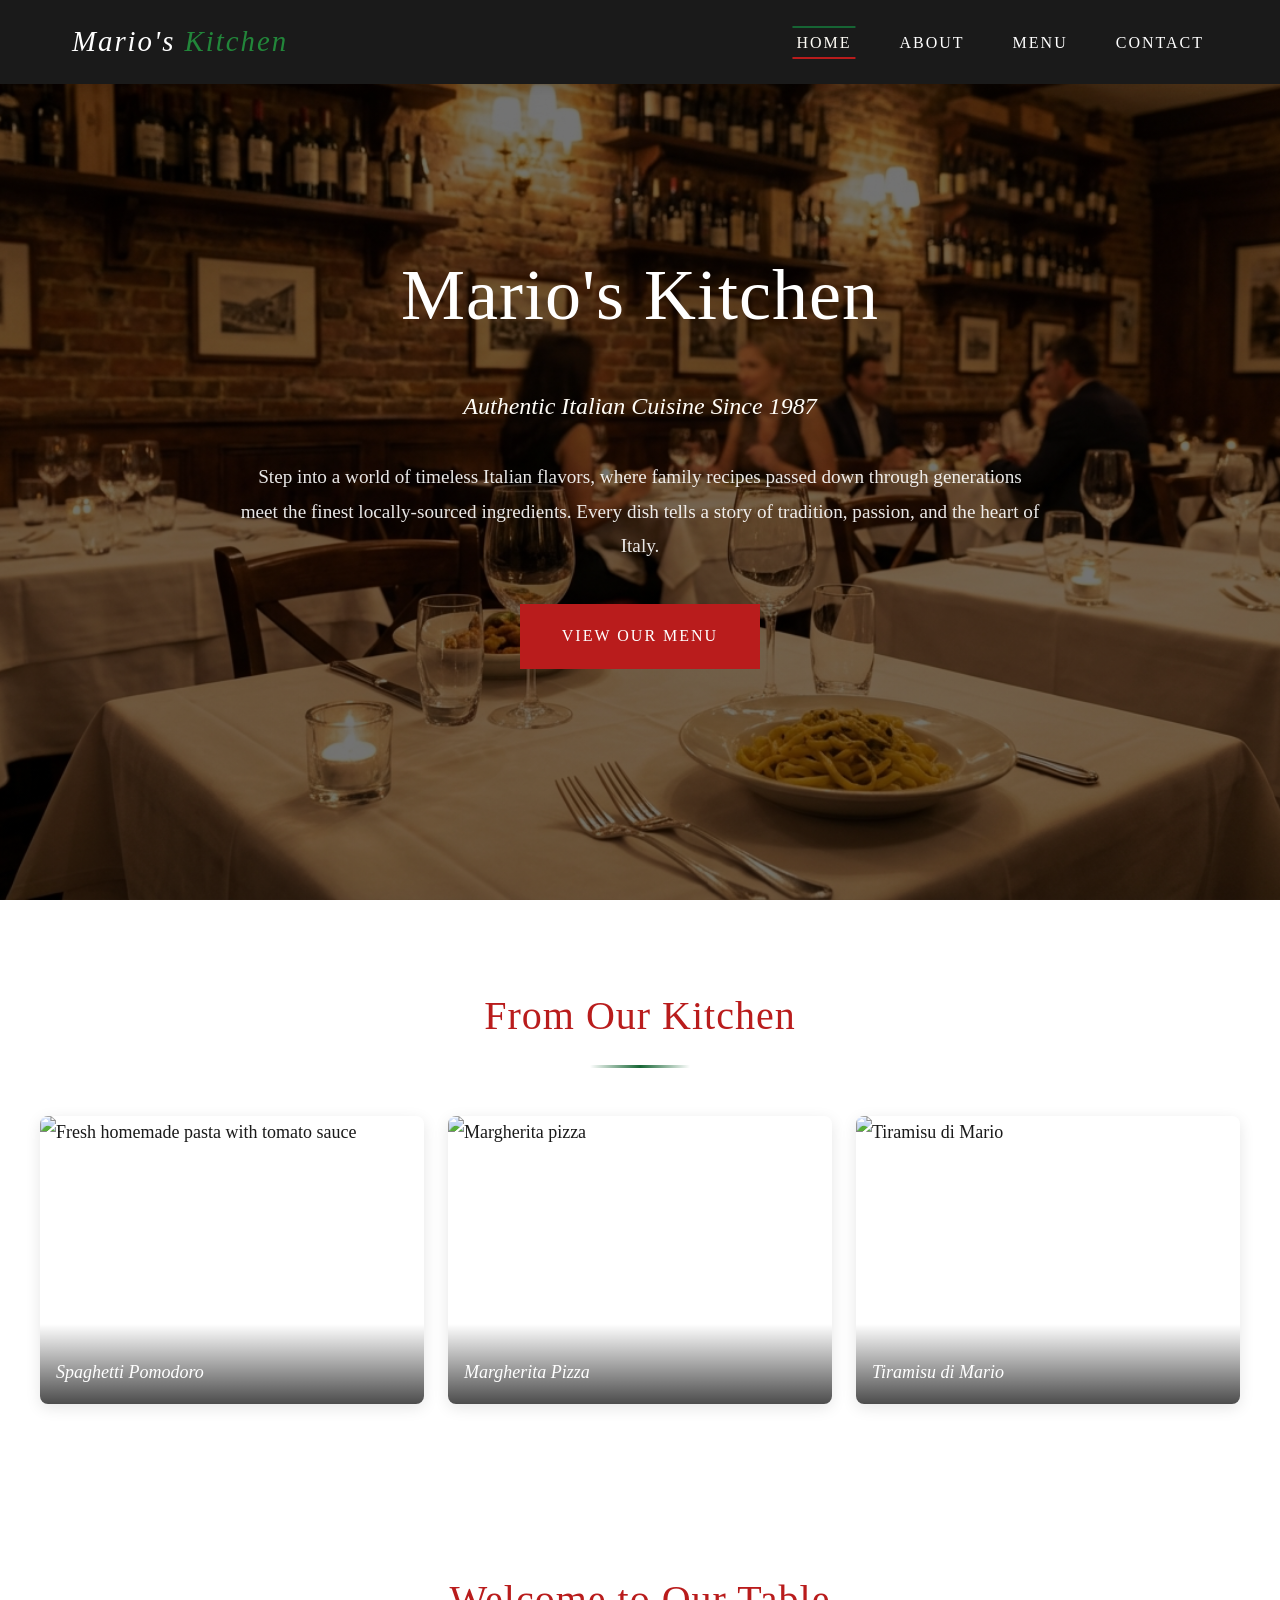
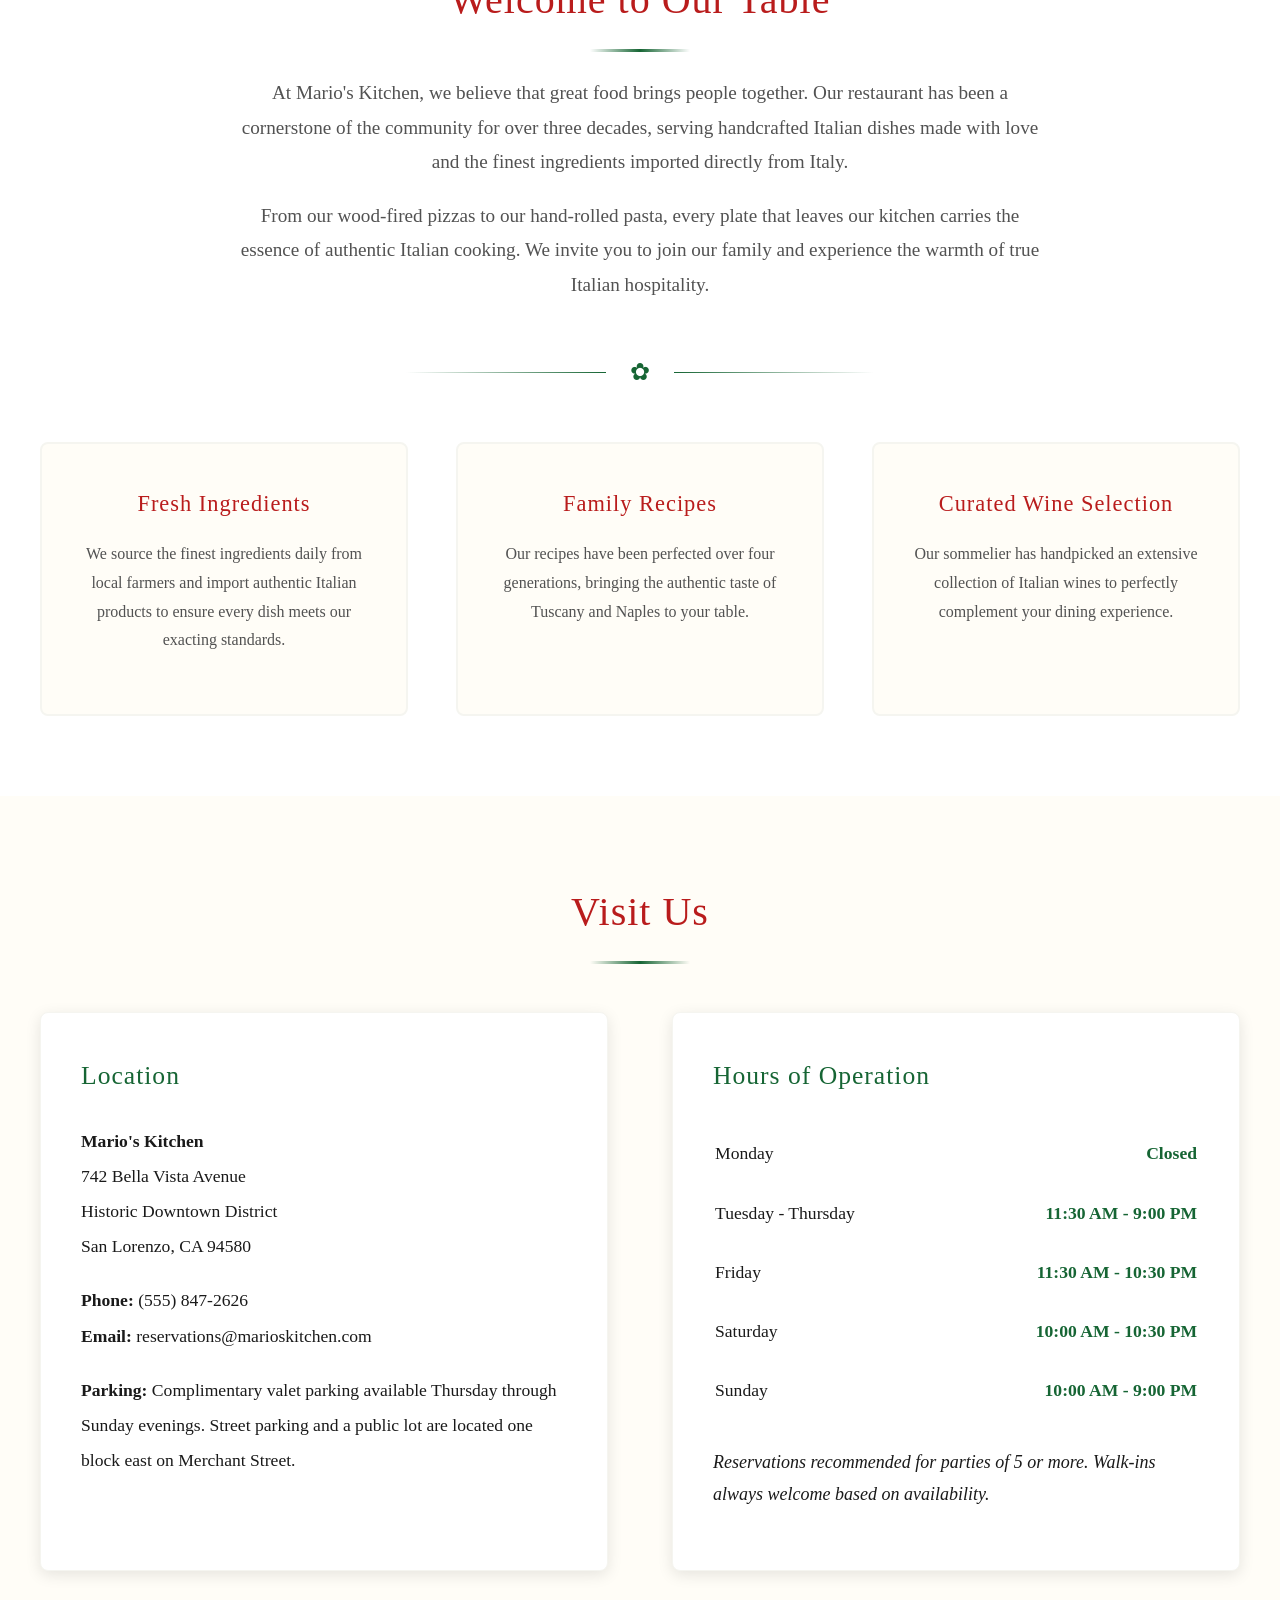
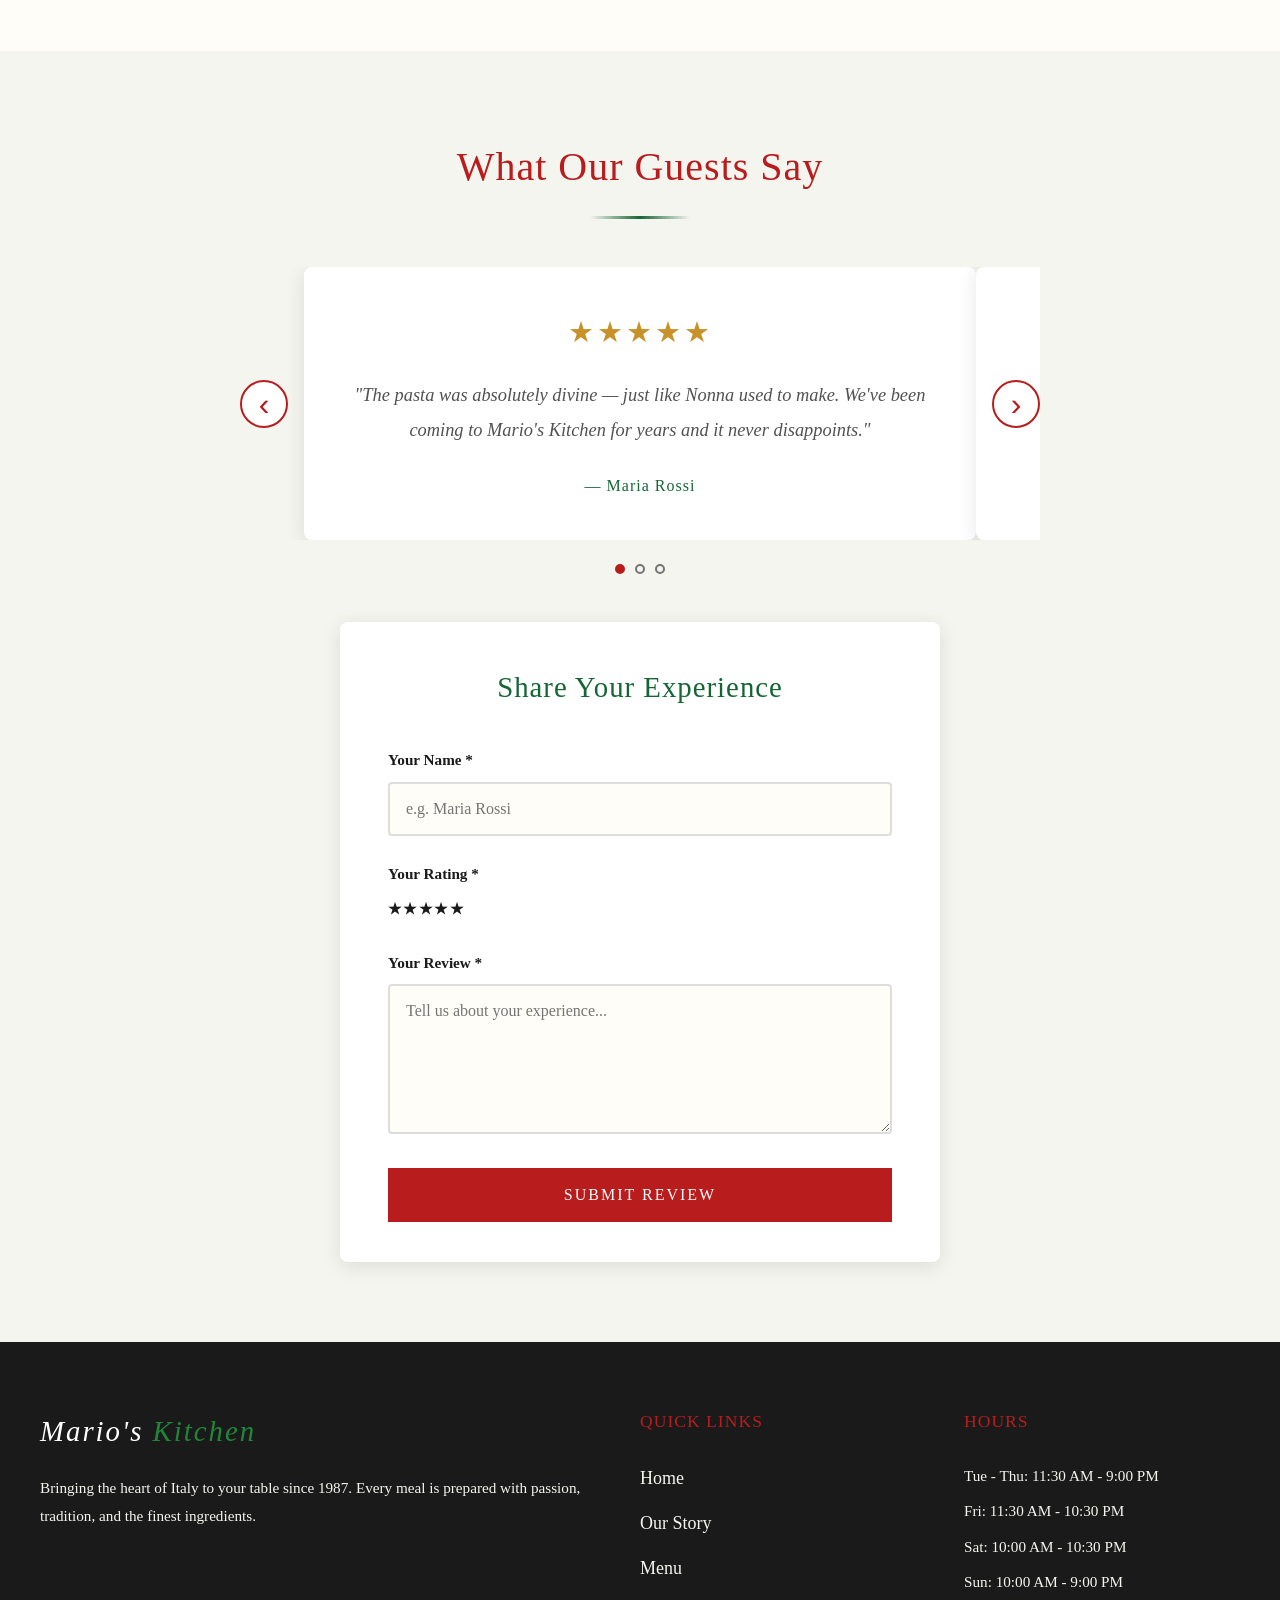
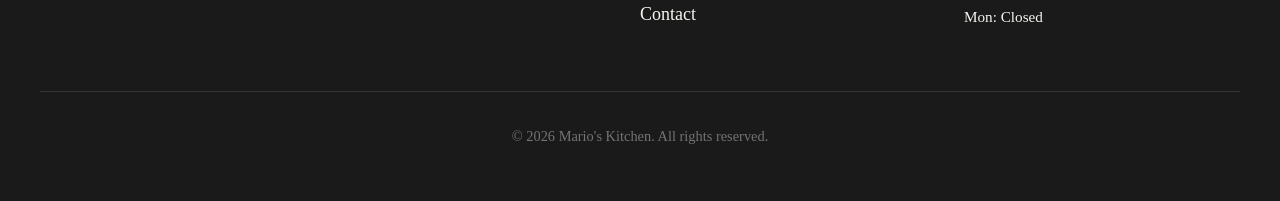
==== commit 200caab6: "Fix two bugs found in Step 7 code review Bug 1 (accessibility): display:none removed radio inputs fr" ====
--- a/WeekThreeExerciseGeneratingImages-main/index.html
+++ b/WeekThreeExerciseGeneratingImages-main/index.html
@@ -175,9 +175,9 @@
                             <input type="text" id="reviewerNameInput" name="reviewerName" required placeholder="e.g. Maria Rossi">
                         </div>
 
-                        <div class="form-group">
-                            <label>Your Rating *</label>
-                            <div class="star-rating" role="radiogroup" aria-label="Star rating">
+                        <fieldset class="form-group star-rating-group">
+                            <legend>Your Rating *</legend>
+                            <div class="star-rating">
                                 <input type="radio" id="star5" name="rating" value="5">
                                 <label for="star5" aria-label="5 stars">★</label>
                                 <input type="radio" id="star4" name="rating" value="4">
@@ -189,7 +189,7 @@
                                 <input type="radio" id="star1" name="rating" value="1">
                                 <label for="star1" aria-label="1 star">★</label>
                             </div>
-                        </div>
+                        </fieldset>
 
                         <div class="form-group">
                             <label for="reviewTextInput">Your Review *</label>
--- a/WeekThreeExerciseGeneratingImages-main/styles.css
+++ b/WeekThreeExerciseGeneratingImages-main/styles.css
@@ -564,6 +564,22 @@
     margin-top: 0.5rem;
 }
 
+/* Fieldset reset so .star-rating-group looks like a normal .form-group */
+.star-rating-group {
+    border: none;
+    padding: 0;
+    margin: 0;
+}
+
+.star-rating-group legend {
+    font-family: 'Georgia', serif;
+    font-size: 0.95rem;
+    font-weight: bold;
+    color: var(--black);
+    margin-bottom: 0.5rem;
+    padding: 0;
+}
+
 /* Star Rating Widget */
 .star-rating {
     display: flex;
@@ -573,8 +589,13 @@
     margin-top: 0.4rem;
 }
 
+/* Visually hidden but still reachable by keyboard and screen readers */
 .star-rating input[type="radio"] {
-    display: none;
+    position: absolute;
+    opacity: 0;
+    width: 0;
+    height: 0;
+    pointer-events: none;
 }
 
 .star-rating label {
